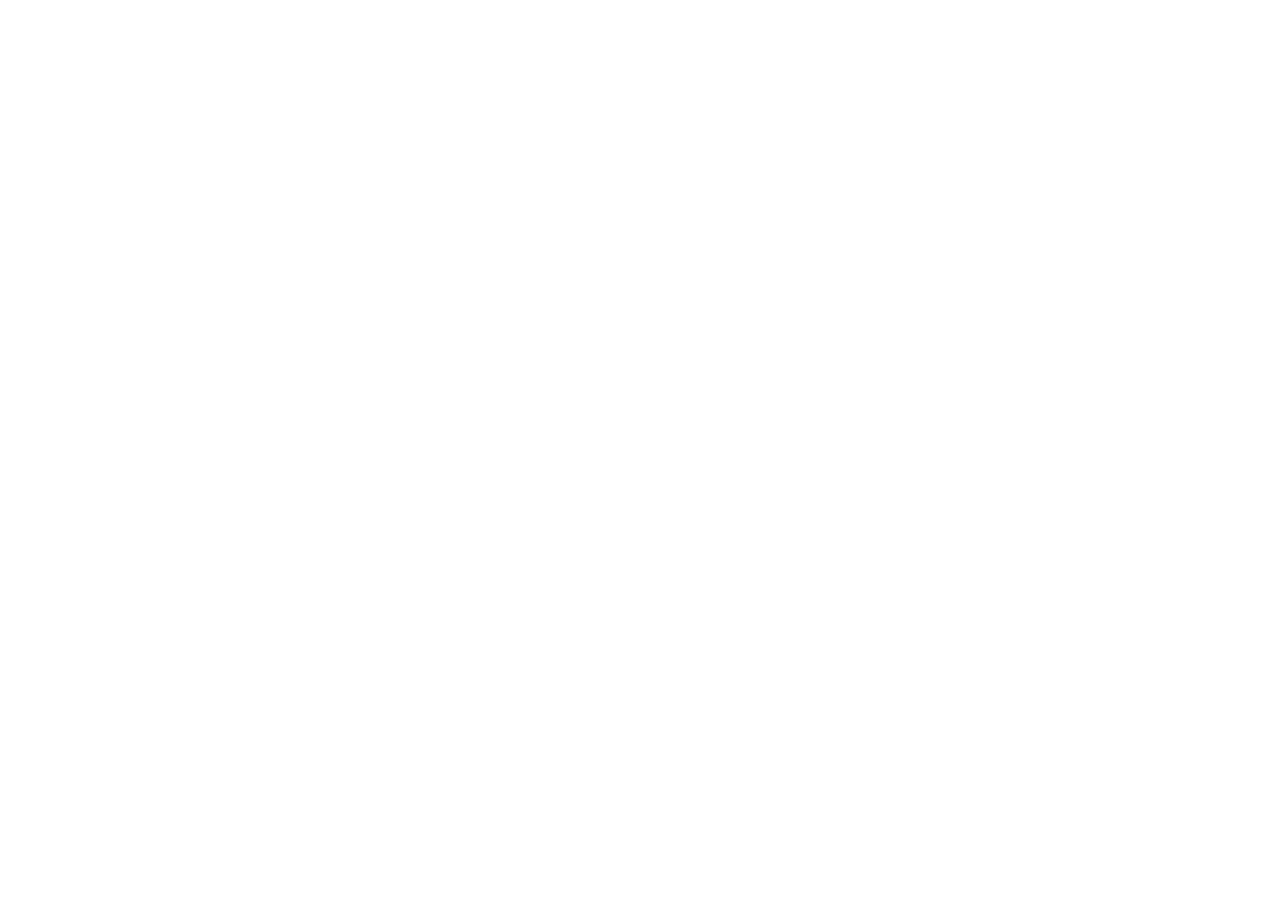
==== index.html @ 69acb7b6 "Первый урок" ====
<!DOCTYPE html>
<html lang="ru">

<head>
  <meta charset="UTF-8">
  <meta http-equiv="X-UA-Compatible" content="IE=edge">
  <meta name="viewport" content="width=device-width, initial-scale=1.0">
  <title>JS 19.0</title>
  <script src="script.js" defer></script>
</head>

<body>

</body>

</html>
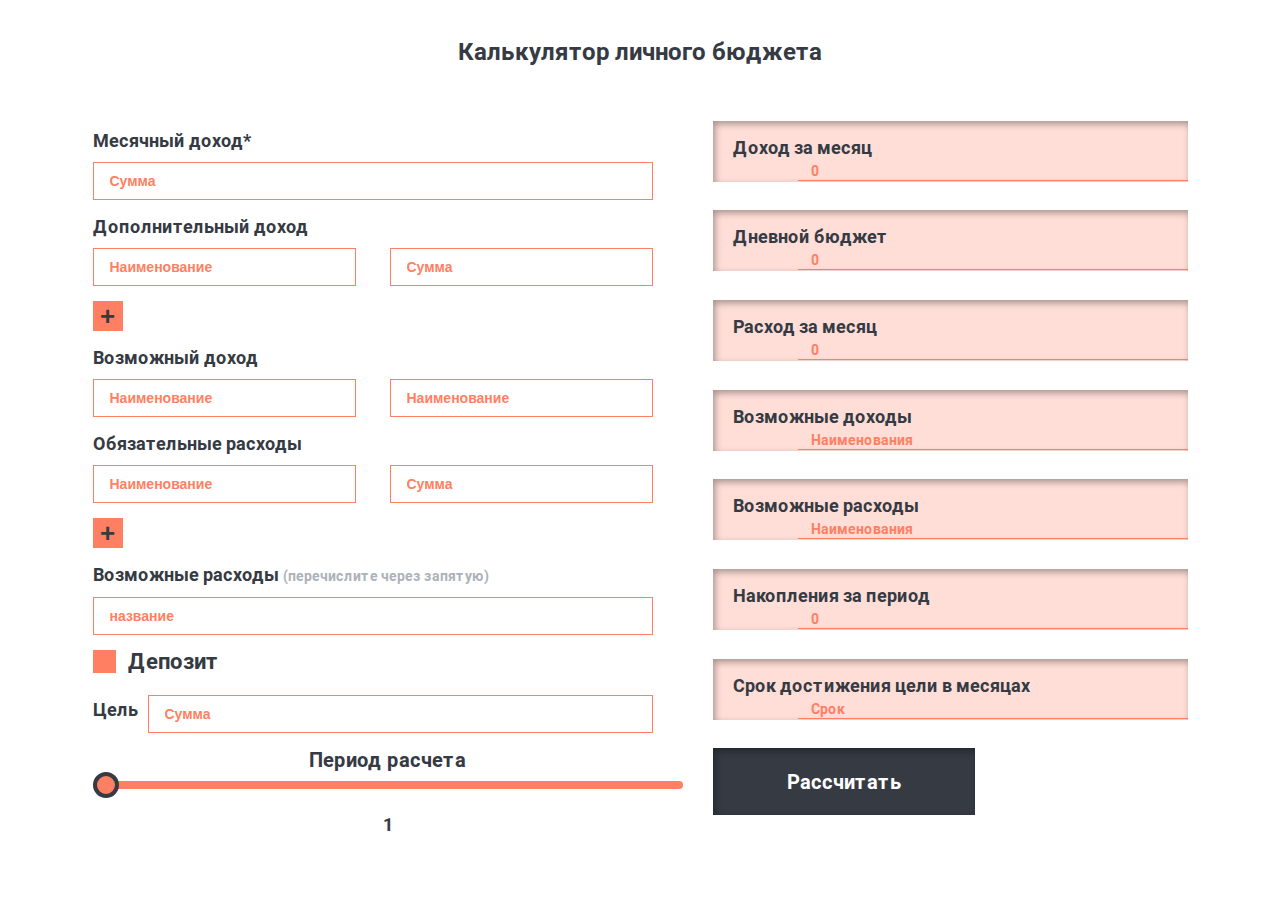
==== commit 8584ca3a: "Выполняю ДЗ 9 урока" ====
--- a/index.html
+++ b/index.html
@@ -1,16 +1,136 @@
-<!DOCTYPE html>
-<html lang="ru">
+<!doctype html>
+<html lang="pl">
 
 <head>
   <meta charset="UTF-8">
-  <meta http-equiv="X-UA-Compatible" content="IE=edge">
-  <meta name="viewport" content="width=device-width, initial-scale=1.0">
-  <title>JS 19.0</title>
-  <script src="script.js" defer></script>
+  <meta name="viewport" content="width=device-width, user-scalable=no, initial-scale=1.0, maximum-scale=1.0, minimum-scale=1.0">
+  <meta http-equiv="X-UA-Compatible" content="ie=edge">
+  <link rel="preload" href="./font/Roboto-Bold.woff2" as="font" type="font/woff2" crossorigin>
+  <link rel="stylesheet" href="./css/style.min.css">
+
+  <title>Document</title>
 </head>
 
 <body>
+  <h1>Калькулятор личного бюджета</h1>
+  <section class="main">
 
+    <div class="calc">
+
+      <div class="data">
+        <div class="salary">
+          <div class="salary-title title">Месячный доход*</div>
+          <input type="text" class="salary-amount" placeholder="Сумма">
+        </div>
+
+        <div class="income">
+          <div class="income-title title">Дополнительный доход</div>
+          <div class="income-items">
+            <input type="text" class="income-title" placeholder="Наименование">
+            <input type="text" class="income-amount" placeholder="Сумма">
+          </div>
+
+          <button class="btn_plus income_add">+</button>
+        </div>
+
+        <div class="additional_income">
+          <div class="additional_income-title title">Возможный доход</div>
+          <input type="text" class="additional_income-item" placeholder="Наименование">
+          <input type="text" class="additional_income-item" placeholder="Наименование">
+        </div>
+
+        <div class="expenses">
+          <div class="expenses-title title">Обязательные расходы</div>
+          <div class="expenses-items">
+            <input type="text" class="expenses-title" placeholder="Наименование">
+            <input type="text" class="expenses-amount" placeholder="Сумма">
+          </div>
+
+          <button class="btn_plus expenses_add">+</button>
+        </div>
+        <div class="additional_expenses">
+          <div class="additional_expenses-title title">Возможные расходы <span>(перечислите через запятую)</span></div>
+          <input type="text" class="additional_expenses-item" placeholder="название">
+
+        </div>
+
+        <div class="deposit">
+          <label class="deposit-label title">Депозит
+            <input id="deposit-check" type="checkbox">
+            <span class="deposit-checkmark"></span>
+          </label>
+          <select class="deposit-bank">
+            <option value="">Процент</option>
+            <option value="4">Сбербанк</option>
+            <option value="5">Газпромбанк</option>
+            <option value="6">Тинькофф</option>
+            <option value="7">МТС Банк</option>
+            <option value="8">АбсолютБанк</option>
+            <option value="other">Другой</option>
+          </select>
+          <div class="deposit-calc">
+            <input type="text" class="deposit-amount" placeholder="Сумма">
+            <input type="text" class="deposit-percent" placeholder="Процент">
+          </div>
+        </div>
+
+        <div class="target">
+          <span class="target-title title">Цель</span>
+          <input type="text" class="target-amount" placeholder="Сумма">
+        </div>
+
+        <div class="period">
+          <div class="title period-title">Период расчета</div>
+          <input class="period-select" type="range" step="1" min="1" max="12" value="1">
+          <div class="title period-amount">1</div>
+        </div>
+
+      </div>
+
+      <div class="result">
+        <div class="result-budget_month">
+          <span class="title">Доход за месяц</span>
+          <input type="text" class="result-total budget_month-value" placeholder="0" disabled>
+        </div>
+        <div class="result-budget_day">
+          <span class="title">Дневной бюджет</span>
+          <input type="text" class="result-total budget_day-value" placeholder="0">
+        </div>
+
+        <div class="result-expenses_month">
+          <span class="title">Расход за месяц</span>
+          <input type="text" class="result-total expenses_month-value" placeholder="0" disabled>
+        </div>
+        <div class="result-additional_income">
+          <span class="title">Возможные доходы</span>
+          <input type="text" class="result-total additional_income-value" placeholder="Наименования" disabled>
+        </div>
+        <div class="result-additional_expenses">
+          <span class="title">Возможные расходы</span>
+          <input type="text" class="result-total additional_expenses-value" placeholder="Наименования" disabled>
+        </div>
+
+        <div class="result-income_period">
+          <span class="title">Накопления за период</span>
+          <input type="text" class="result-total income_period-value" placeholder="0" disabled>
+        </div>
+        <div class="result-target_month">
+          <span class="title">Срок достижения цели в месяцах</span>
+          <input type="text" class="result-total target_month-value" placeholder="Срок" disabled>
+        </div>
+        <div class="control">
+          <button id="start">Рассчитать</button>
+          <button id="cancel">Сбросить</button>
+        </div>
+      </div>
+
+
+    </div>
+
+
+  </section>
+  <!--<script src="./script/oop.js"></script>-->
+  <script src="js/script.js"></script>
 </body>
 
 </html>--- a/css/style.min.css
+++ b/css/style.min.css
@@ -0,0 +1 @@
+@font-face{font-family:Roboto;src:url(../font/Roboto-Bold.woff2) format("woff2"),url(../font/Roboto-Bold.woff) format("woff")}body{font-family:Roboto,sans-serif;color:#777;padding-top:40px}*{-webkit-box-sizing:border-box;box-sizing:border-box;margin:0;padding:0;outline:0}a,a:active,a:focus,a:hover,a:visited{text-decoration:none}.calc{display:-webkit-box;display:-ms-flexbox;display:flex;-ms-flex-wrap:wrap;flex-wrap:wrap;max-width:90%;margin:auto;-webkit-box-pack:center;-ms-flex-pack:center;justify-content:center}h1{color:#353a43;font-size:24px;font-weight:700;line-height:24px;text-align:center;margin-bottom:50px}.title{color:#353a43;font-size:18px;font-weight:700;line-height:24px;margin-top:15px}.title span{font-size:14px;color:#adb1ba}.data>div{padding-right:30px}.data input[type=text]{height:20px;padding:18px 16px;border:1px solid #ff7f63;margin:9px 30px 0 0;width:263px}.data input[type=text]::-webkit-input-placeholder{color:#ff7f63;font-size:14px;font-weight:700;line-height:24px}.data input[type=text]:-moz-placeholder{color:#ff7f63;font-size:14px;font-weight:700;line-height:24px}.data input[type=text]::-moz-placeholder{color:#ff7f63;font-size:14px;font-weight:700;line-height:24px}.data input[type=text]:-ms-input-placeholder{color:#ff7f63;font-size:14px;font-weight:700;line-height:24px}.data .btn_plus{width:30px;height:30px;text-align:center;line-height:30px;background-color:#ff7f63;color:#353a43;outline:0;border:none;font-size:26px;font-weight:700;cursor:pointer;margin-top:15px}.data .btn_plus:hover{-webkit-box-shadow:inset 2px 3px 7px rgba(0,0,0,.35);box-shadow:inset 2px 3px 7px rgba(0,0,0,.35)}.data .additional_expenses-item,.data .salary-amount{width:calc(100% - 30px)!important}.data .deposit-label{display:block;position:relative;padding-left:35px;margin-bottom:12px;cursor:pointer;font-size:22px;-webkit-user-select:none;-moz-user-select:none;-ms-user-select:none;user-select:none}.data .deposit-label input{position:absolute;opacity:0;cursor:pointer;height:0;width:0}.data .deposit-label .deposit-checkmark{position:absolute;top:0;left:0;height:23px;width:23px;background-color:#ff7f63}.data .deposit-label .deposit-checkmark:after{content:"";position:absolute;display:none;left:9px;top:5px;width:5px;height:10px;border:solid #353a43;border-width:0 3px 3px 0;-webkit-transform:rotate(45deg);transform:rotate(45deg)}.data .deposit-label:hover input~.deposit-checkmark{background-color:#ff7f63;-webkit-box-shadow:inset 2px 3px 7px rgba(0,0,0,.35);box-shadow:inset 2px 3px 7px rgba(0,0,0,.35)}.data .deposit-label input:checked~.deposit-checkmark:after{display:block}.data .deposit-bank{display:none;font-family:Roboto,sans-serif;font-size:14px;font-variant:small-caps;font-weight:700;color:#444;line-height:1.3;padding:.6em 1.4em .5em .8em;width:263px;max-width:100%;-webkit-box-sizing:border-box;box-sizing:border-box;margin:0;-webkit-box-shadow:inset 2px 3px 7px rgba(0,0,0,.35);box-shadow:inset 2px 3px 7px rgba(0,0,0,.35);border:1px solid #ff7f63;background-color:#ff7f63;cursor:pointer;-moz-appearance:none;-webkit-appearance:none;appearance:none;background-image:url(../img/arrow.svg);background-repeat:no-repeat,repeat;background-position:right .7em top 50%,0 0;background-size:20px auto,100%}.data .deposit-bank::-ms-expand{display:none}.data .deposit-bank:hover{border-color:#888}.data .deposit-bank:focus{border-color:#aaa;color:#222;outline:0}.data .deposit-bank option{font-weight:400}.data .deposit-amount,.data .deposit-percent{display:none}.data .target{display:-webkit-box;display:-ms-flexbox;display:flex}.data .target-title{margin:auto 10px auto auto}.data .target-amount{-webkit-box-flex:1;-ms-flex-positive:1;flex-grow:1}.data .period{text-align:center}.data .period-title{font-size:20px;text-align:center}.data .period input[type=range].period-select{-webkit-appearance:none;width:100%;margin:9px 0}.data .period input[type=range].period-select:focus{outline:0}.data .period input[type=range].period-select::-webkit-slider-runnable-track{width:100%;height:8px;cursor:pointer;background:#ff7f63;border-radius:25px;border:0 solid #000001}.data .period input[type=range].period-select::-webkit-slider-thumb{border:4px solid #353a43;height:26px;width:26px;border-radius:50px;background:#ff7f63;cursor:pointer;-webkit-appearance:none;margin-top:-9px}.data .period input[type=range].period-select:focus::-webkit-slider-runnable-track{background:#ff7f63}.data .period input[type=range].period-select::-moz-range-track{width:100%;height:8px;cursor:pointer;background:#ff7f63;border-radius:25px;border:0 solid #000001}.data .period input[type=range].period-select::-moz-range-thumb{border:4px solid #353a43;height:26px;width:26px;border-radius:50px;background:#ff7f63;cursor:pointer}.data .period input[type=range].period-select::-ms-track{width:100%;height:8px;cursor:pointer;background:0 0;border-color:transparent;color:transparent}.data .period input[type=range].period-select::-ms-fill-lower,.data .period input[type=range].period-select::-ms-fill-upper{background:#ff7f63;border:0 solid #000001;border-radius:50px}.data .period input[type=range].period-select::-ms-thumb{border:4px solid #353a43;width:26px;border-radius:50px;background:#ff7f63;cursor:pointer;height:8px}.data .period input[type=range].period-select:focus::-ms-fill-lower,.data .period input[type=range].period-select:focus::-ms-fill-upper{background:#ff7f63}.result{display:-webkit-box;display:-ms-flexbox;display:flex;-webkit-box-orient:vertical;-webkit-box-direction:normal;-ms-flex-direction:column;flex-direction:column;-ms-flex-pack:distribute;justify-content:space-around}.result div{width:100%;-webkit-box-shadow:inset 2px 3px 7px rgba(0,0,0,.35);box-shadow:inset 2px 3px 7px rgba(0,0,0,.35);background-color:rgba(255,127,99,.26);color:#353a43;padding:15px 0 1px 20px;margin-bottom:15px}.result div span{display:block}.result div input{min-width:390px;margin-left:65px;padding-left:13px;border:none;outline:0;border-bottom:1px solid #ff7f63;color:#ff7f63;font-family:Roboto;font-size:14px;font-weight:700;background-color:transparent}.result div input::-webkit-input-placeholder{color:#ff7f63;font-size:14px;font-weight:700;line-height:24px}.result div input:-moz-placeholder{color:#ff7f63;font-size:14px;font-weight:700;line-height:24px}.result div input::-moz-placeholder{color:#ff7f63;font-size:14px;font-weight:700;line-height:24px}.result div input:-ms-input-placeholder{color:#ff7f63;font-size:14px;font-weight:700;line-height:24px}.result .title{margin-top:0}.result .control{background-color:transparent;-webkit-box-shadow:none;box-shadow:none;display:-webkit-box;display:-ms-flexbox;display:flex;-webkit-box-pack:justify;-ms-flex-pack:justify;justify-content:space-between;padding:0}.result #cancel{display:none}.result #cancel,.result #start{width:262px;height:67px;-webkit-box-shadow:inset 2px 3px 7px rgba(0,0,0,.35);box-shadow:inset 2px 3px 7px rgba(0,0,0,.35);background-color:#353a43;color:#fff;font-size:20px;font-family:Roboto;font-weight:700;line-height:24px;cursor:pointer;border:none;outline:transparent}.result #cancel:hover,.result #start:hover{opacity:.7}.result #cancel:active,.result #start:active{background-color:#ff7f63;color:#fff;opacity:1}